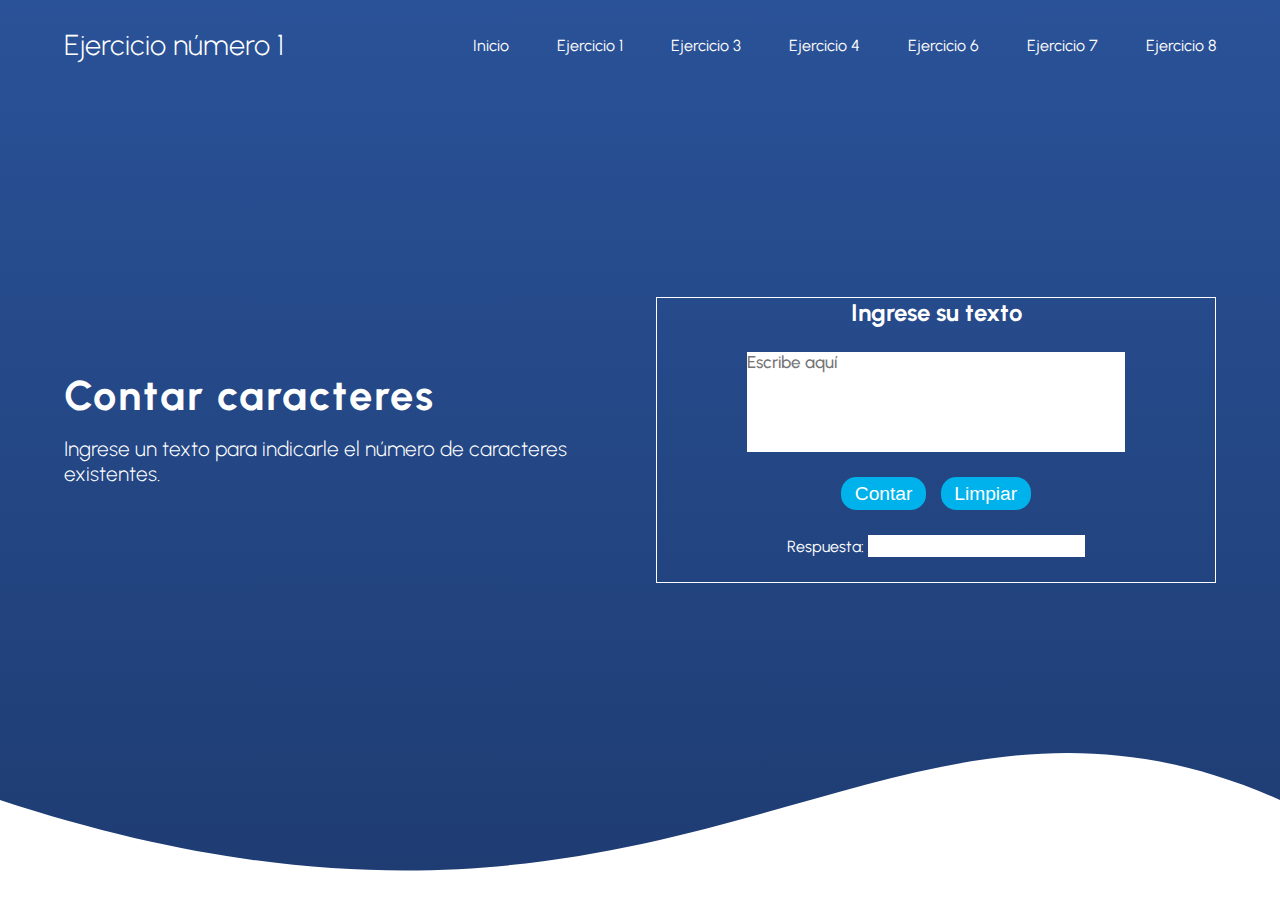
==== HTML/ej1.html @ 9a7470ea "55220012" ====
<!DOCTYPE html>
<html lang="en">

<head>
    <meta charset="UTF-8">
    <meta http-equiv="X-UA-Compatible" content="IE=edge">
    <meta name="viewport" content="width=device-width, initial-scale=1.0">
    <title>Ejercicio 1</title>
    <link rel="stylesheet" href="../CSS/ej1.css">
</head>

<body>
    <header class="hero">
        <nav class="nav container">
            <h2 class="nav_logo">Ejercicio número 1</h2>
            <ul class="nav_list">
                <li class="nav_item"><a href="index.html" class="nav_link">Inicio</a></li>
                <li class="nav_item"><a href="ej1.html" class="nav_link">Ejercicio 1</a></li>
                <li class="nav_item"><a href="ej3.html" class="nav_link">Ejercicio 3</a></li>
                <li class="nav_item"><a href="ej4.html" class="nav_link">Ejercicio 4</a></li>
                <li class="nav_item"><a href="ej6.html" class="nav_link">Ejercicio 6</a></li>
                <li class="nav_item"><a href="ej7.html" class="nav_link">Ejercicio 7</a></li>
                <li class="nav_item"><a href="ej8.html" class="nav_link">Ejercicio 8</a></li>
            </ul>
            <figure class="nav_menu">
                <img src="../IMG/menu.svg" alt="menu" class="nav_icon">
            </figure>
        </nav>
        <section class="hero_main container">
            <div class="hero_texts">
                <h1 class="hero_title">Contar caracteres</h1>
                <p class="hero_subtitle">Ingrese un texto para indicarle el número de caracteres existentes.</p>
            </div>
            <form>
                <div class="cont_txt">
                    <h2 class="element areaTxt">Ingrese su texto</h2>
                    <textarea class="element" name="textarea" id="textarea" rows="5" cols="40" placeholder="Escribe aquí" required></textarea>
                    <div class="cont-botones">
                        <button class="element botones" id="boton" type="button" onclick="contarCaract()">Contar</button>
                        <button class="element botones" type="button"  onclick="limpiar()" >Limpiar</button>
                    </div>
                    <div>
                        <span class="element">Respuesta:</span>
                        <input class="element" type="text" id="respuesta" readonly >
                    </div>


                </div>
            </form>
        </section>

        <div style="height: 150px; overflow: hidden;" class="hero_waves"><svg viewBox="0 0 500 150"
                preserveAspectRatio="none" style="height: 100%; width: 100%;">
                <path d="M0.00,49.98 C268.34,275.81 343.40,-128.78 500.00,49.98 L500.00,150.00 L0.00,150.00 Z"
                    style="stroke: none; fill: #fff;"></path>
            </svg></div>
    </header>
    <script src="../JS/ej1.js"></script>
</body>

</html>
---- CSS/ej1.css ----
@import url('https://fonts.googleapis.com/css2?family=Urbanist:wght@300;400;500;700&display=swap');
*{
    margin: 0;
    padding: 0;
    box-sizing: border-box;
}
body{
    font-family: 'Urbanist', sans-serif;
}
.container{
    width: 90%;
    max-width: 1200px;
    margin: 0 auto;
}
.hero{
    background-image: linear-gradient(to top, #1e3c72 0%, #1e3c72 1%, #2a5298 100%);
    color: #fff;
    display: grid;
    grid-template-rows: max-content 1fr;
    grid-template-areas:
    "nav"
    "content";
    min-height: 100vh;
}
.nav{
    grid-area: nav;
    display: grid;
    grid-auto-flow: column;
    justify-content: space-between;
    gap:1em;
    align-items: center;
    height: 90px;
}
.nav_link{
    display: block;
    color: #fff;
    text-decoration: none;
    font-size: 1rem
}
.nav_link:hover{
    color:#EB00E4;
    transform: scale(1.1);}
.nav_list{
    list-style: none;
    display: grid;
    grid-auto-flow: column;
    gap:3em;
}
.nav_logo{
    font-size: 1.8rem;
    font-weight: 300;
}
.nav_menu{
    display: none;
}
.nav_icon{
    width: 30px;
}
.hero_main{
    grid-area: content;
    display: grid;
    gap:2em;
    grid-template-columns: repeat(2, 1fr);
    align-items: center;
    padding-bottom: 110px;
}
.hero_waves{
    grid-area: content;
    align-self: flex-end;
}
.hero_img{
    width: 95%;
}
.hero_title{
    font-size: 2.6rem;
    letter-spacing: 2px;
}
.hero_subtitle{
    margin-top: 1rem;
    margin-bottom: 1.5rem;
    font-size: 1.3rem;
    font-weight: 300;
}
textarea{
    resize: none;
    font-family: 'Urbanist', sans-serif;
    font-weight: 500;
    outline: none;
    border: none;
    font-size: 17px;
    color: #333636;
}
.cont_txt{
    display: flex;
    flex-direction: column;
    align-items: center;
}
.element{
    margin-bottom: 25px;
}
.botones{
    background-color: #00B2EB;
    color: #fff;
    font-size: 1.2em;
    padding: .3em .7em;
    border: none;
    border-radius: .8em;
}
.botones:hover{
    cursor: pointer;
}
input{
    font-family: 'Urbanist', sans-serif;
    font-weight: 500;
    outline: none;
    border: none;
    font-size: 18px;
    color: #333636;
}
.cont-botones{
    display: grid;
    grid-template-columns:repeat(2,max-content);
    gap: 15px;
}
form{
    border:solid 1px;
}
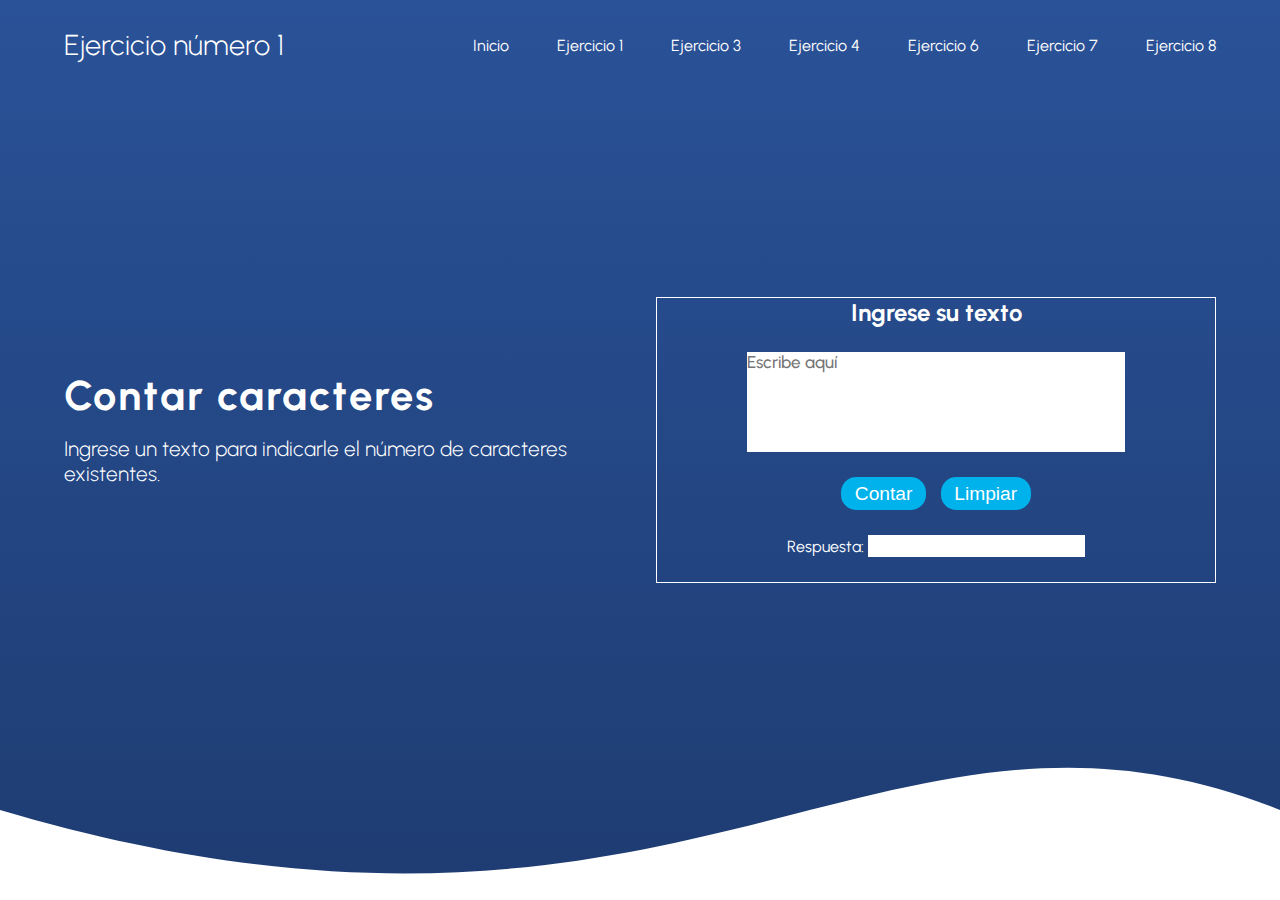
==== commit 6da0924d: "55220012" ====
--- a/HTML/ej1.html
+++ b/HTML/ej1.html
@@ -49,7 +49,7 @@
             </form>
         </section>
 
-        <div style="height: 150px; overflow: hidden;" class="hero_waves"><svg viewBox="0 0 500 150"
+        <div style="height: 135px; overflow: hidden;" class="hero_waves"><svg viewBox="0 0 500 150"
                 preserveAspectRatio="none" style="height: 100%; width: 100%;">
                 <path d="M0.00,49.98 C268.34,275.81 343.40,-128.78 500.00,49.98 L500.00,150.00 L0.00,150.00 Z"
                     style="stroke: none; fill: #fff;"></path>
